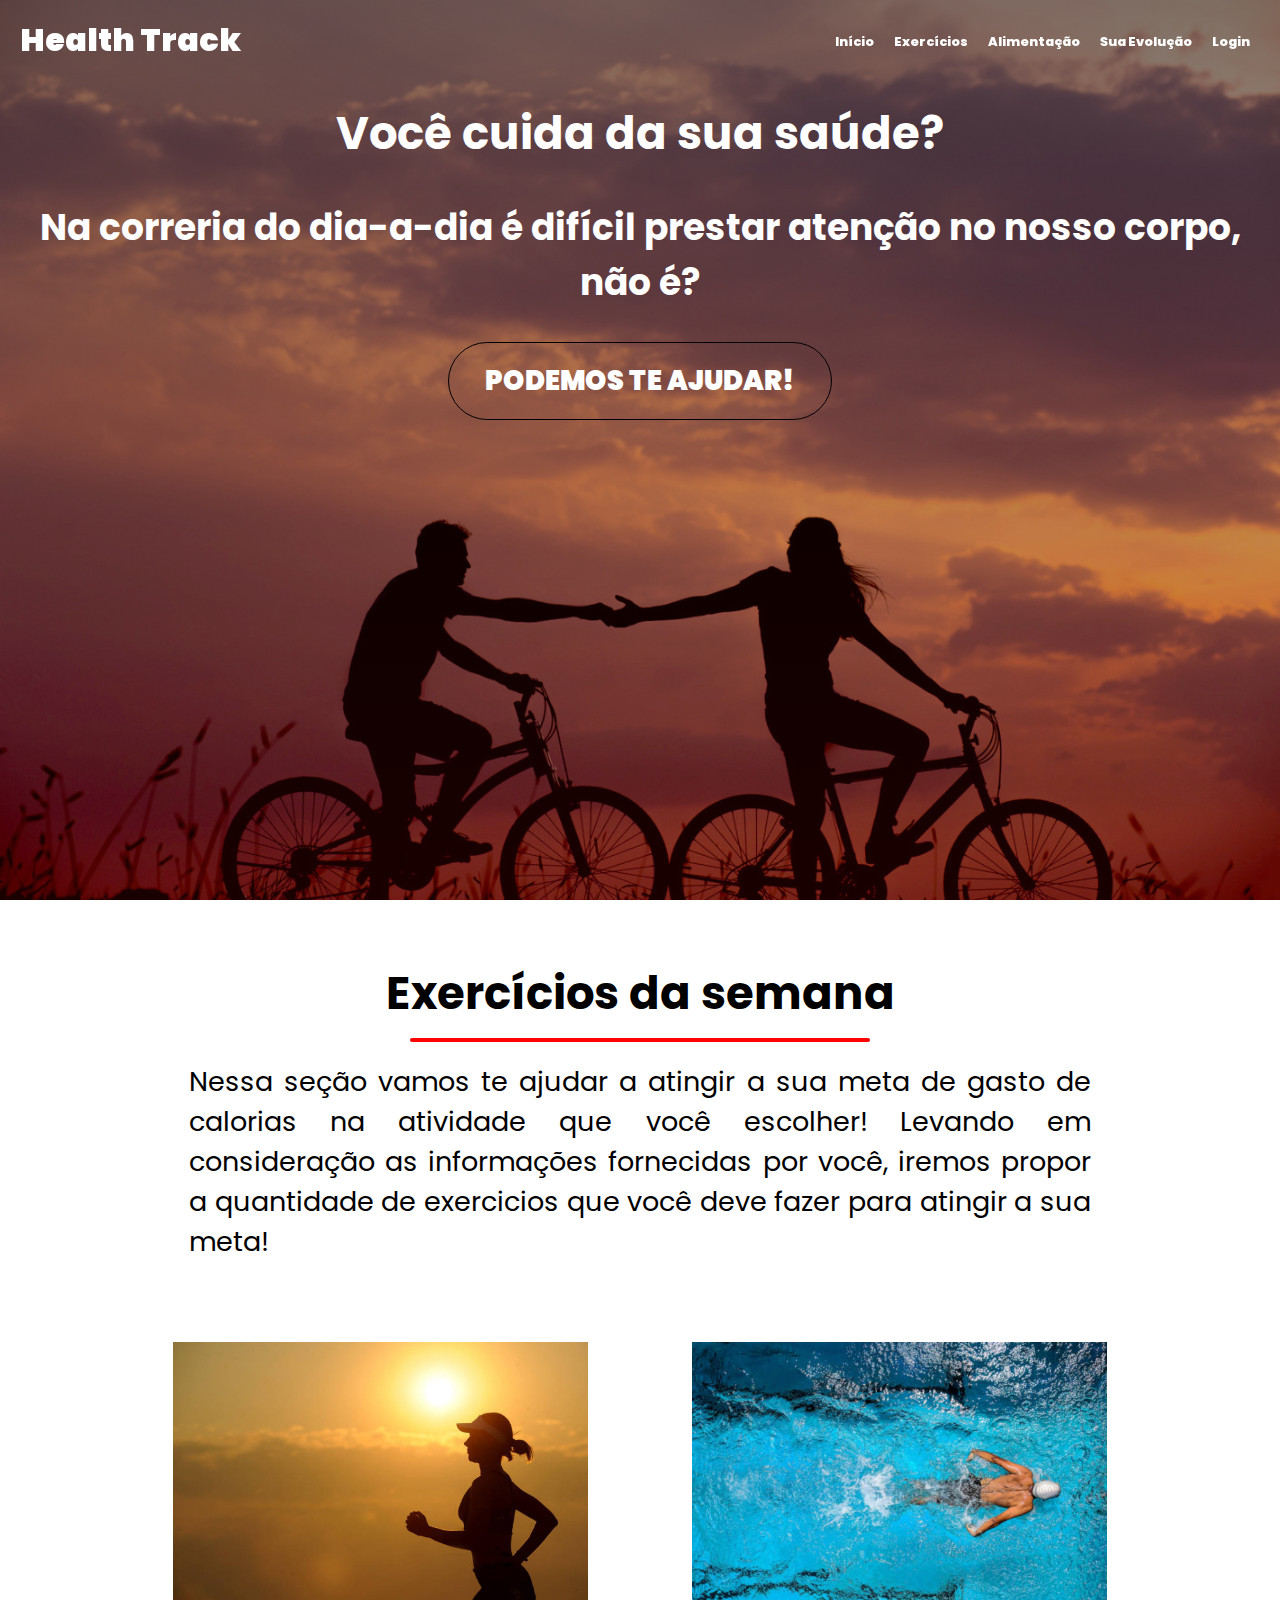
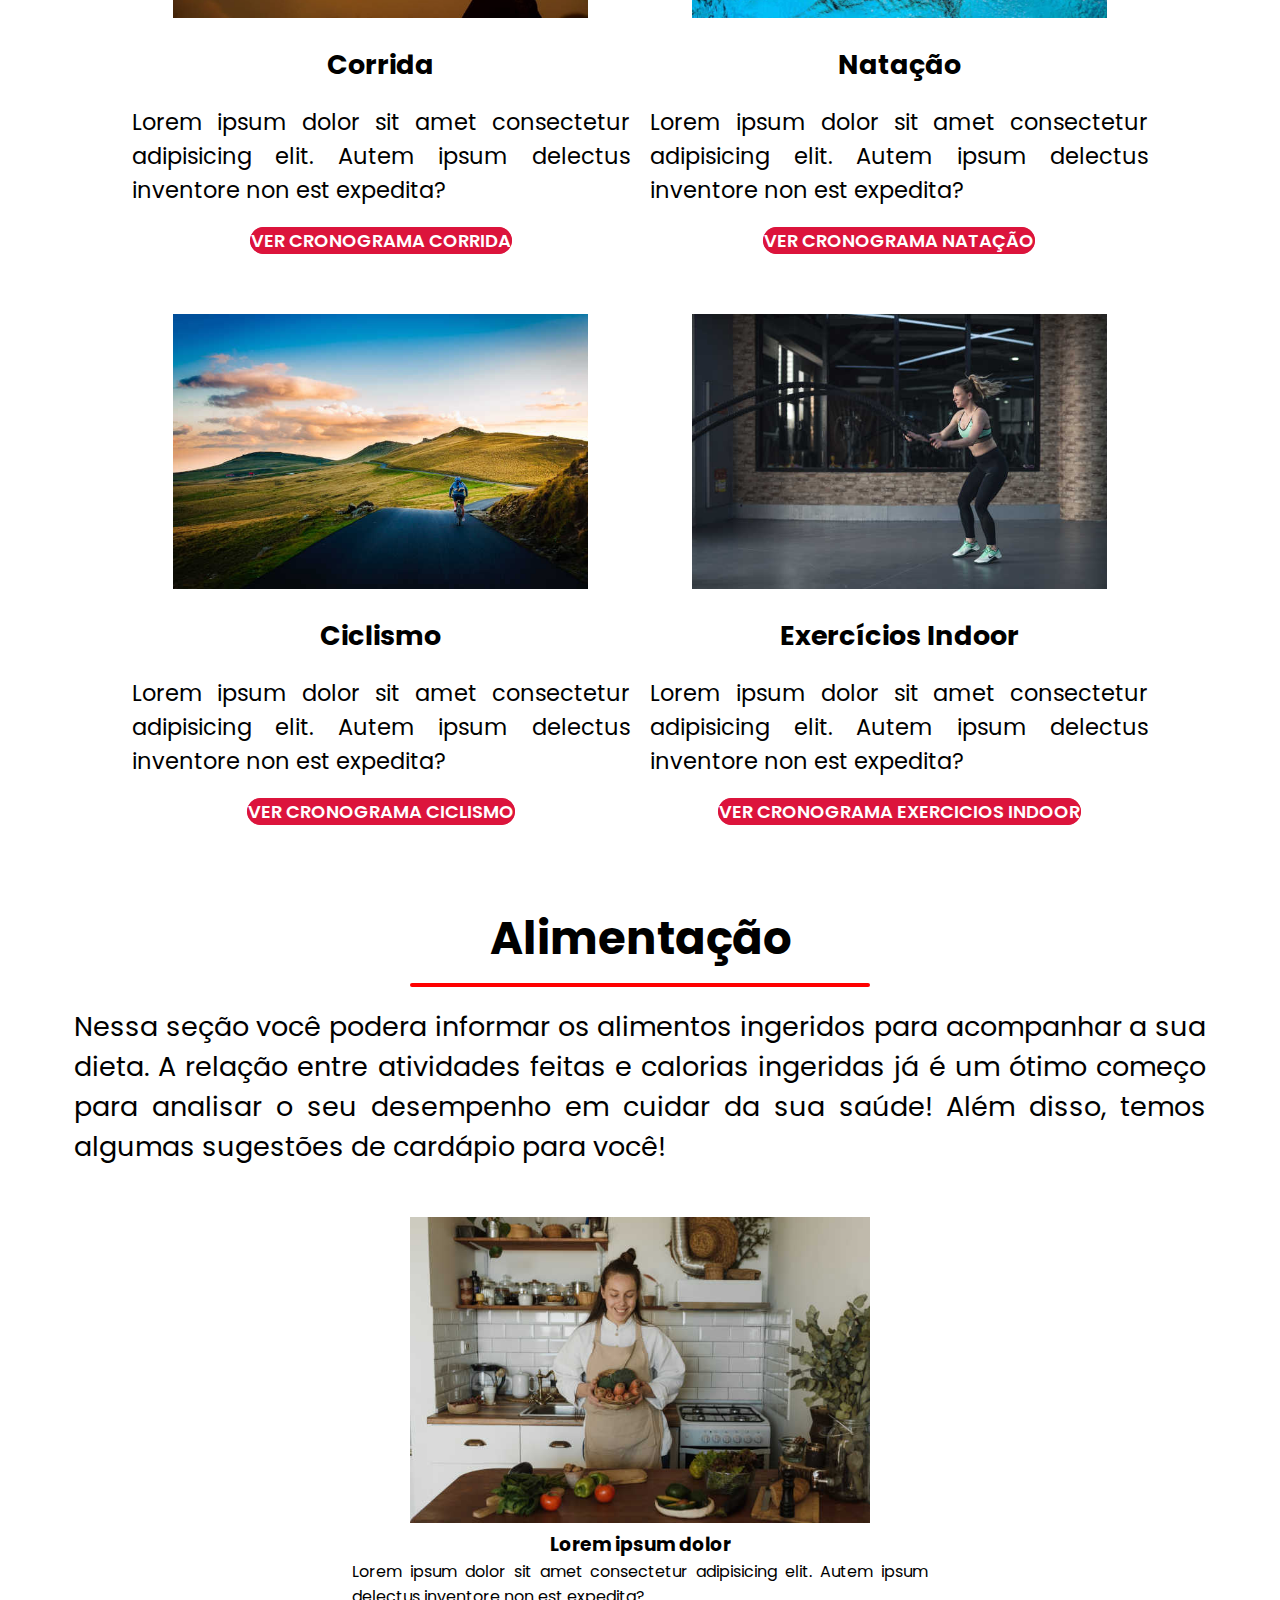
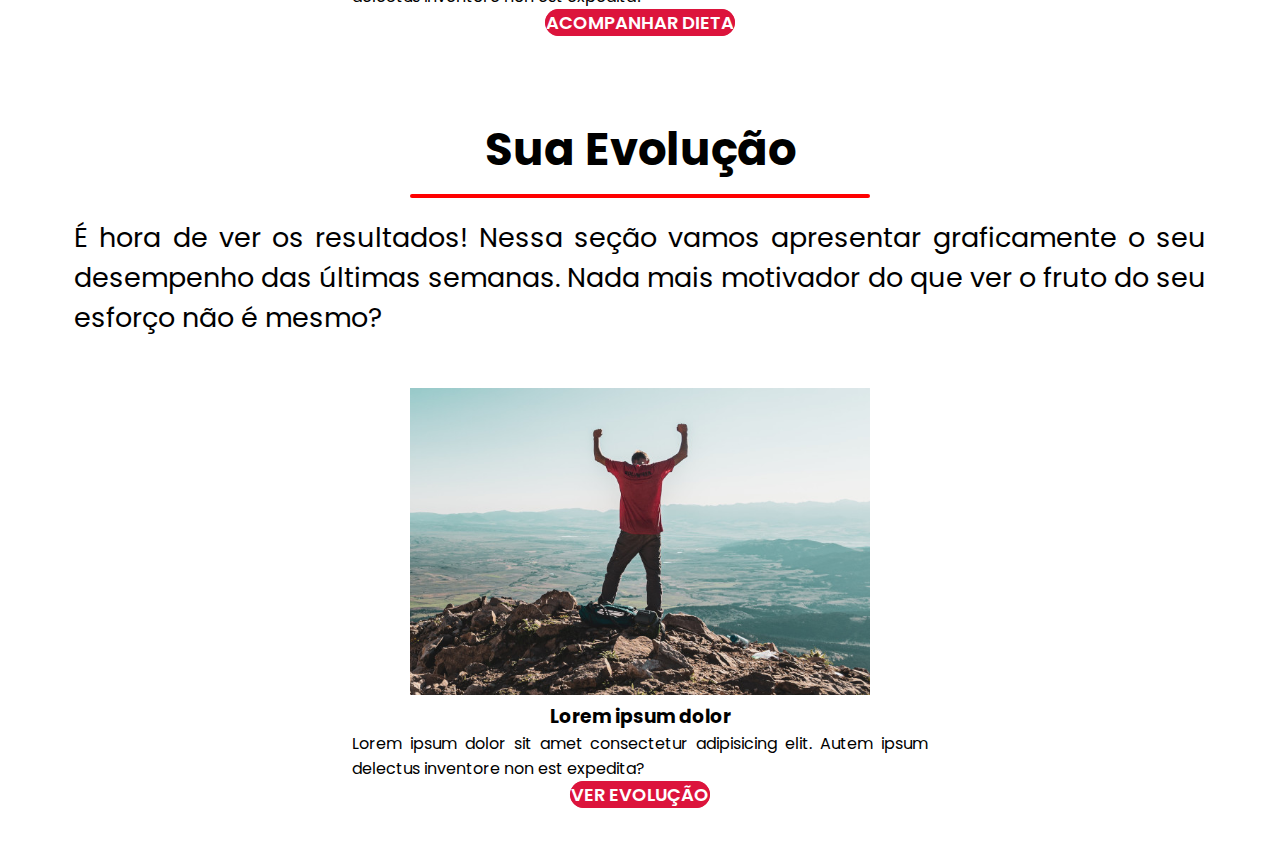
==== Health Track/index.html @ 9cfe3bf8 "Add files via upload" ====
<!doctype html>
<html lang="pt-BR">

<head>
    <!-- Required meta tags -->
    <meta charset="utf-8">
    <meta name="viewport" content="width=device-width, initial-scale=1">

    <!-- Bootstrap CSS -->
    <link href="https://cdn.jsdelivr.net/npm/bootstrap@5.1.3/dist/css/bootstrap.min.css" rel="stylesheet"
        integrity="sha384-1BmE4kWBq78iYhFldvKuhfTAU6auU8tT94WrHftjDbrCEXSU1oBoqyl2QvZ6jIW3" crossorigin="anonymous">

    <!-- link do meu CSS -->
    <link rel="stylesheet" href="./assets/CSS/style.css">

    <title>Health Track</title>

</head>

<body>

    <!-- header da página -->
    <header class="header-top">
        <h1 class="header-top-title">Health Track</h1>
        <nav class="header-nav">
            <ul>
                <li><a class="header-link" href="#top">Início</a></li>
                <li><a class="header-link" href="#exercicios">Exercícios</a></li>
                <li><a class="header-link" href="#alimentacao">Alimentação</a></li>
                <li><a class="header-link" href="#evolucao">Sua Evolução</a></li>
                <li><a class="header-link" href="login.html">Login</a></li>
            </ul>
        </nav>
    </header><a name="top"></a>
    <!-- fim do header da página -->

    <!-- hero -->
    <section class="hero">
        <h2 class="hero-title">Você cuida da sua saúde?</h2>
        <h3 class="hero-text">Na correria do dia-a-dia é difícil prestar atenção no nosso corpo, não é?</h3>
        <a href="login.html" class="hero-link">Podemos te ajudar!</a>
    </section>
    <!-- fim hero -->

    <!--exercícios-->
    <section class="exercicios"><a name="exercicios"></a>
        <h2 class="exercicios-title">Exercícios da semana</h2>
        <div class="line"></div>
        <p class="exercicios-text"> Nessa seção vamos te ajudar a atingir a sua meta de gasto de calorias na atividade
            que você escolher! Levando em consideração as informações fornecidas por você, iremos propor a quantidade de
            exercicios que você deve fazer para atingir a sua meta!</p>

        <div class="exercicios-list">

            <!-- 1a imagem -->
            <div class="exercicios-list-item">
                <img src="./assets/Images/corrida por do sol-reduzida.jpg" alt="Corrida_por_do_sol" class="img-fluid">
                <h3>Corrida</h3>
                <p>Lorem ipsum dolor sit amet consectetur adipisicing elit. Autem ipsum delectus inventore non est
                    expedita?
                </p>
                <a href="login.html" class="btn">Ver cronograma corrida</a>
            </div>
            <!-- fim 1a imagem -->

            <!-- 2a imagem -->
            <div class="exercicios-list-item">
                <img src="./assets/Images/natacao-reduzida.jpg" alt="natação" class="img-fluid">
                <h3>Natação</h3>
                <p>Lorem ipsum dolor sit amet consectetur adipisicing elit. Autem ipsum delectus inventore non est
                    expedita?
                </p>
                <a href="login.html" class="btn">Ver cronograma natação</a>
            </div>
            <!-- fim 2a imagem -->
        </div>
        <div class="exercicios-list">

            <!-- 3a imagem -->
            <div class="exercicios-list-item">
                <img src="./assets/Images/ciclismo-reduzida.jpg" alt="ciclismo" class="img-fluid">
                <h3>Ciclismo</h3>
                <p>Lorem ipsum dolor sit amet consectetur adipisicing elit. Autem ipsum delectus inventore non est
                    expedita?
                </p>
                <a href="login.html" class="btn">Ver cronograma ciclismo</a>
            </div>
            <!-- fim 3a imagem -->

            <!-- 4a imagem -->
            <div class="exercicios-list-item">
                <img src="./assets/Images/exercicio corda-reduzido.jpg" alt="exercicios indoor" class="img-fluid">
                <h3>Exercícios Indoor</h3>
                <p>Lorem ipsum dolor sit amet consectetur adipisicing elit. Autem ipsum delectus inventore non est
                    expedita?
                </p>
                <a href="login.html" class="btn">Ver cronograma exercicios indoor</a>
            </div>
            <!-- fim 4a imagem -->
        </div>
    </section>
    <!-- fim exercícios -->

    <!--alimentação-->
    <section class="alimentacao"><a name="alimentacao"></a>
        <h2 class="alimentacao-title">Alimentação</h2>
        <div class="line"></div>
        <p class="alimentacao-text"> Nessa seção você podera informar os alimentos ingeridos para acompanhar a sua
            dieta.
            A relação entre atividades feitas e calorias ingeridas já é um ótimo começo para analisar o seu desempenho
            em cuidar da sua saúde!
            Além disso, temos algumas sugestões de cardápio para você!
        </p>

        <div class="alimentacao-item">
            <div class="alimentacao-img">
                <img src="./assets/Images/dieta saudavel-reduzida.jpg" alt="dieta_saudavel" class="img-fluid">
                <h3>Lorem ipsum dolor</h3>
                <p>Lorem ipsum dolor sit amet consectetur adipisicing elit. Autem ipsum delectus inventore non est
                    expedita?
                </p>
                <a href="login.html" class="btn">Acompanhar dieta</a>
            </div>
        </div>
    </section>
    <!-- fim alimentação -->

    <!--sua evolução-->
    <section class="evolucao"><a name="evolucao"></a>
        <h2 class="evolucao-title">Sua Evolução</h2>
        <div class="line"></div>
        <p class="evolucao-text"> É hora de ver os resultados! Nessa seção vamos apresentar graficamente o seu
            desempenho das últimas semanas. Nada mais motivador do que ver o fruto do seu esforço não é mesmo?</p>
        <div class="evolucao-item">
            <div class="evolucao-img">
                <img src="./assets/Images/conquista-reduzida.jpg" alt="dieta_saudavel" class="img-fluid">
                <h3>Lorem ipsum dolor</h3>
                <p>Lorem ipsum dolor sit amet consectetur adipisicing elit. Autem ipsum delectus inventore non est
                    expedita?
                </p>
                <a href="login.html" class="btn">Ver evolução</a>
            </div>
        </div>
    </section>
    <!-- fim sua evolução -->

    <script src="./assets/js/scroll.js"></script>

</body>

</html>
---- Health Track/assets/CSS/style.css ----
/* Chamada do Google Fonts */
@import url('https://fonts.googleapis.com/css2?family=Poppins:ital,wght@1,300&display=swap');

/* reset CSS mini */
*{
    margin: 0;
    padding: 0;
    box-sizing: border-box;
}

html{
    font-size: 16px;
}

body{
    font-family: 'Poppins', sans-serif;
}

a{
    text-decoration: none;
}

p{
    text-align: justify;
}

/************* header link ***************/
.header-link{
    color: #fff;
}
/************* fim header link ***************/

ul,ol{
    list-style: none;
}

/************* header ***************/

.header-top{
    width: 100%;
    height: 80px;
    padding: 5px 20px;
    color: #fff;
    display: flex;
    justify-content: space-between;
    align-items: center;
    position: fixed;
    top: 0;
    left: 0;
}

.header-top-title{
    font-size: 2.0rem;
    font-weight: 900;
}

.header-nav ul{
    display: flex;
}

.header-nav li{
    margin: 0 10px;
}

.header-nav a{
    font-size: 0.8rem;
    font-weight: 800;
    transition: 0.5s;
}

.header-nav a:hover{
    font-size: 1.2rem;
    color:azure;
}

.active-scroll{
    background-color: rgba(92, 1, 1, 0.911);
}

.active-scroll-b{
    background-color: rgba(39, 143, 204, 0.911);;
}

/************* fim header ***************/

/************* hero ***************/
.hero{
    width: 100%;
    height: 100vh;
    padding: 100px 10px;
    background-image: linear-gradient(rgba(0,0,0,0.5),rgba(168, 0, 0, 0.15)),
    url(../Images/capa2-reduzido.jpg);
    background-repeat: no-repeat;
    background-size: cover;
    background-position: 50%;
    display: flex;
    flex-direction: column;
    align-items: center;
    justify-content: top;
    color: #fff;
    text-align: center;
    margin-bottom: 1rem;
}

.hero-title{
    margin-bottom: 2rem;
    font-size: 5vmin;
    font-weight: 700; 
}

.hero-text{
    margin-bottom: 2rem;
    font-size: 4vmin;
    font-weight: 700;
    
}

.hero-link{
    border: 1px solid #000;
    padding: 2vmin 4vmin;
    background-color: transparent;
    border-radius: 70px;
    font-size: 3vmin;
    font-weight: 900;
    text-transform: uppercase;
    transition: .7s;
    color: #fff;
}
.hero-link:hover {
    background-color: rgb(165, 165, 165);
    color: navy;
}
/************* fim hero ***************/

.btn{
    border: 1px solid #dc143c;
    margin-bottom: 0.5rem;
    padding: 1.5rem, 5rem;
    background-color: #dc143c;
    border-radius: 70px;
    font-size: 2.0vmin;
    font-weight: 600;
    text-transform: uppercase;
    transition: .5s;
    color: #fff;
}

.line{
    width: 40%;
    height: 4px;
    background-color: red;
    border-radius: 10px;
    margin-bottom: 10px;    
}

/************* exercicios ***************/
/* Center align the text within the three columns below the carousel */
.marketing .col-lg-4 {
  margin-bottom: 1.5rem;
  text-align: center;
}
.marketing h2 {
  font-weight: 400;
}
/* rtl:begin:ignore */
.marketing .col-lg-4 p {
  margin-right: .75rem;
  margin-left: .75rem;
}

.exercicios{
    width: 90%;
    min-height: 100vh;
    margin: 20px auto;
    background-color: #fff;
    padding: 40px 0 20px;
    display: flex;
    flex-direction: column;
    align-items: center;
    justify-content: space-between;
    text-align: center;
}

.exercicios-title{
    width: 80%;    
    margin-bottom: 10px;
    font-size: 5vmin;
    text-align: center;
}

.exercicios-text{
    width: 80%;
    margin-bottom: 10px;
    padding: 10px;
    font-size: 3vmin;
    text-align: justify;
    justify-content: space-between;
}
.exercicios-list{
    width: 90%;
    display: flex;
    align-items: center;
    justify-content: center;
    align-content: center;
}

.exercicios-list-item{
    margin-top: 30px;
    width: 50%;
}

.exercicios-list-item h3{
    font-size: 3vmin;
    margin: 20px 0;
}

.exercicios-list-item p{
    font-size: 2.5vmin;
    margin: 20px 10px;
}

.exercicios-list img{
    width: 80%;
    margin-top: 30px;
}

/************* fim exercicios ***************/

/************* alimentação ***************/
.alimentacao{
    width: 90%;
    min-height: 80vh;
    margin: 20px auto;
    background-color: #fff;
    padding: 40px 0 20px;
    display: flex;
    flex-direction: column;
    align-items: center;
    justify-content: space-between;
    text-align: center;
        
}

.alimentacao-title{
    margin-bottom: 10px;
    font-size: 5vmin;
    text-align: center;
}

.alimentacao-text{
    margin-bottom: 10px;
    padding: 10px;
    font-size: 3vmin;
    text-align: justify;
    justify-content: space-between;
}

.alimentacao-item{
    width: 50%;
    display: flex;
    align-items: center;
    justify-content: center;
}

.alimentacao-img img{
    width: 80%;
    margin-top: 30px;
}

/************* fim alimentação ***************/

/************* sua evolução ***************/
.evolucao{
    width: 90%;
    min-height: 80vh;
    margin: 20px auto;
    background-color: #fff;
    padding: 40px 0 20px;
    display: flex;
    flex-direction: column;
    align-items: center;
    justify-content: space-between;
    text-align: center;
        
}

.evolucao-title{
    margin-bottom: 10px;
    font-size: 5vmin;
    text-align: center;
}

.evolucao-text{
    margin-bottom: 10px;
    padding: 10px;
    font-size: 3vmin;
    text-align: justify;
    justify-content: space-between;
}

.evolucao-item{
    width: 50%;
    display: flex;
    align-items: center;
    justify-content: center;
}

.evolucao-img img{
    width: 80%;
    margin-top: 30px;
}

/************* fim sua evolução ***************/
/************* fim da página inicial ***************/

/************************************** outras paginas **************************************/
.header-top-b{
    width: 100%;
    height: 80px;
    padding: 5px 20px;
    color: #fff;
    font-weight: 900;
    display: flex;
    justify-content: space-between;
    align-items: center;
    position: fixed;
    top: 0;
    left: 0;
}

.header-title-b{
    color:#000;
    font-size: 2.0rem;
    font-weight: 900;
}

.login-bg{
    padding: 0;
    margin: 0;
    height: 100vh;
    width: 100%;
    position: relative;
    background-image: url(../Images/capa-reduzida.jpg);
    background-image: cover;
    background-position: 50%;
    background-repeat: no-repeat;
}

.login-bg body::before{
    content:'';
    background-color: rgb(0,0,0,.5);
    width: 100%;
    height: 100%;
    position: absolute;
    top: 0;
    bottom: 0;
    left: 0;
    right: 0;
}

.header-login{
    padding: 20px 50px;
    position: relative;
    z-index: 10;
}

.login-body {
    padding: 40px;
    z-index: 90;
    position: relative;
    max-width: 450px;
    height: 475px;
    margin-left: 50%;
    background-color: rgb(0,0,0,.75);
    border-radius: 10px;
    box-sizing: border-box;
    transform: translateX(-50%)
}

.login-body h2{
    font-size: 2.5rem;
    color: #fff;
    font-weight: 700;
    margin-top: 0;
}

.login-body input{
    height: 50px;
    width: 100%;
    color:#fff;
    background-color: rgb(90, 90, 90);
    border: none;
    border-radius: 5px;
    padding-left: 15px;
    box-sizing: border-box;
    outline: none;
}

.login-body input:hover{
    background-color: rgb(194, 194, 194);
}

.input-box{
    margin-bottom: 25px;
}

.input-box label{
    color:#fff;
    font-size: 1.25rem;
}

.login-body button{
    height: 50px;
    width: 100%;
    color: #fff;
    background-color: #950202;
    border-radius: 3px;
    font-weight: 700;
    font-size: 1.5rem;
    border: none;
    margin-bottom: 10px;
}

.cadastro-link{
    margin-top: 20px;
    border: none;
    width: 100%;
    padding: 1vmin 2vmin;
    background-color: #950202;
    border-radius: 20px;
    transition: .5s;
    font-size: 1.5;
}

/************* Inicio Cadastro *************/
.cad-hero{
    width: 100%;
    height: 100%;
    padding: 100px 10px;
    color: #000;
    text-align: start;
}

.cad-bg{
    background-color: #22D3EE;    
}

input, button{
    border-radius: 10px;
}

.campo{
    margin-bottom: 1rem;
    color:#353535c4;
    display: block;
}

fieldset.grupo .campo{
    float: left;
    margin-right: 10px;
}

.campo input[type="text"], .campo input[type="email"], .campo input[type="password"], .campo input[type="number"], .campo input[type="date"]{
    padding: 0.2rem;
    border: 1px solid #000;
    box-shadow: 2px 2px 2px rgb(165, 165, 165, rgba(0, 0, 0, 0.2));
    display: block;
    margin-bottom: 1rem;
}

.campo input:focus{
    background-color: #e4f8acf3;
}


.grupo:before, .grupo:after {
    display: table;
}

.grupo:after{
    clear:both;
}

/************************************** paginas pós login **************************************/
/*aar = area de acesso restrito*/

/************************* evolucao *************************/

.evo-bg{
    padding: 0px;
    margin: 0;
    height: 100vh;
    width: 100%;
    position: relative;
    background-color: #22D3EE;

}
.space{
    height: 80px;
    top: 0;
    left: 0;
}

.header-aar{
    width: 100%;
    height: 80px;
    padding: 5px 20px;
    color: #000;
    display: flex;
    justify-content: space-between;
    align-items: center;
    position: fixed;
    top: 0;
    left: 0;
}

.header-title-aar{
    font-size: 2.0rem;
    font-weight: 900;
}

.header-nav-aar ul{
    display: flex;
}

.header-nav-aar li{
    margin: 0 10px;
}

.header-nav-aar a{
    font-size: 0.8rem;
    font-weight: 800;
    transition: 0.5s;
}

.header-nav-aar a:hover{
    font-size: 1.2rem;
    color: #000;
}

.header-link-aar{
    color: #000;
}

.section-aar{
    width: 70%;
    margin: 20px;
    padding: 40px 0 20px;
    display: flex;
    flex-direction: column;
    align-items: center;
    justify-content: center;
    text-align: center;
        
}

.title-aar{
    margin-bottom: 10px;
    font-size: 1.5rem;
    font-weight: 700;
    text-align: center;
}

.table-evo{
    background-color: rgb(168, 168, 168);
    align-items: center;
    justify-content: center;
}

.table-celula{
    padding: 5px;
    border: 1px solid #000;
    border-collapse: collapse;
    text-align: center;
}

.btn-excluir{
    background-color: #b30000a2;
    font-weight: 900;
    color:#000000;
}

.form-signin {
  width: 100%;
  max-width: 330px;
  padding: 15px;
  margin: auto;
}

.form-signin .checkbox {
  font-weight: 400;
}

.form-signin .form-floating:focus-within {
  z-index: 2;
}

.form-signin input[type="email"] {
  margin-bottom: -1px;
  border-bottom-right-radius: 0;
  border-bottom-left-radius: 0;
}

.form-signin input[type="password"] {
  margin-bottom: 10px;
  border-top-left-radius: 0;
  border-top-right-radius: 0;
}
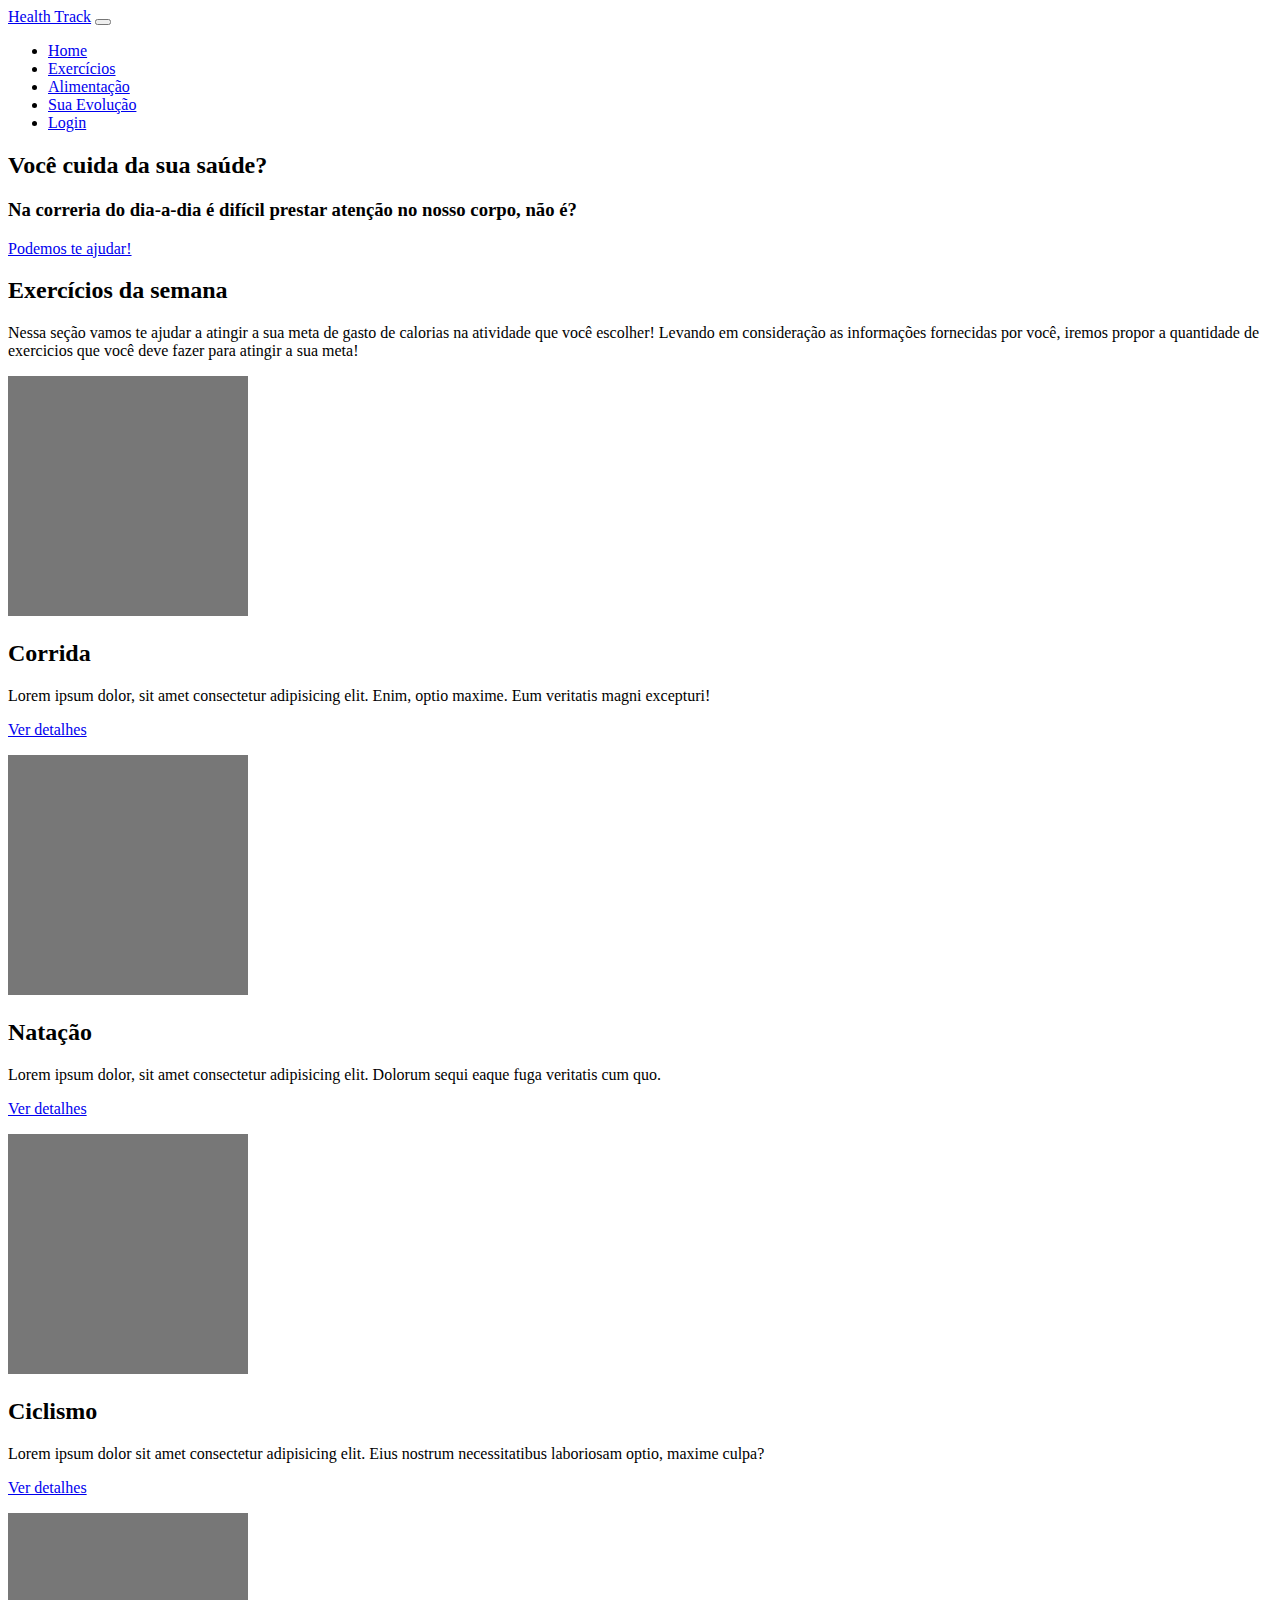
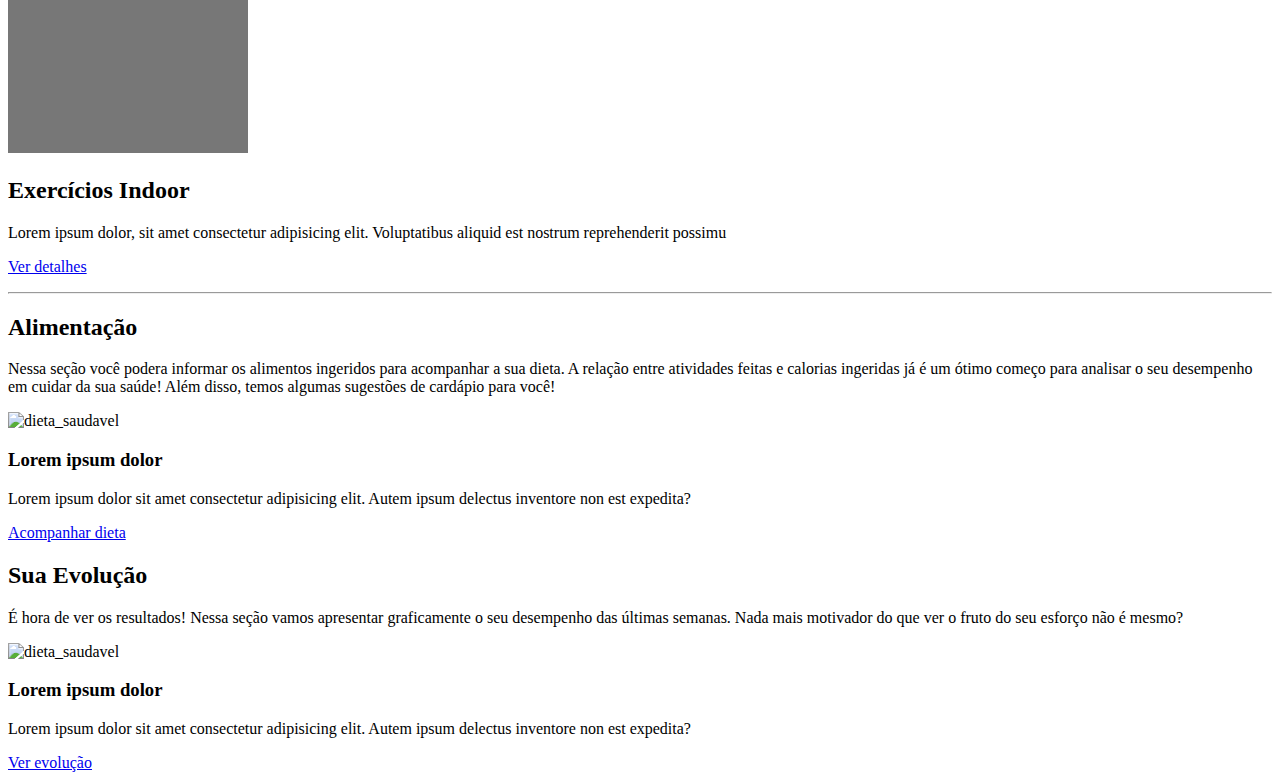
==== commit fffefaaa: "Add files via upload" ====
--- a/Health Track/index.html
+++ b/Health Track/index.html
@@ -10,35 +10,58 @@
     <link href="https://cdn.jsdelivr.net/npm/bootstrap@5.1.3/dist/css/bootstrap.min.css" rel="stylesheet"
         integrity="sha384-1BmE4kWBq78iYhFldvKuhfTAU6auU8tT94WrHftjDbrCEXSU1oBoqyl2QvZ6jIW3" crossorigin="anonymous">
 
+    <script src="https://cdn.jsdelivr.net/npm/@popperjs/core@2.10.2/dist/umd/popper.min.js"
+        integrity="sha384-7+zCNj/IqJ95wo16oMtfsKbZ9ccEh31eOz1HGyDuCQ6wgnyJNSYdrPa03rtR1zdB"
+        crossorigin="anonymous"></script>
+    <script src="https://cdn.jsdelivr.net/npm/bootstrap@5.1.3/dist/js/bootstrap.min.js"
+        integrity="sha384-QJHtvGhmr9XOIpI6YVutG+2QOK9T+ZnN4kzFN1RtK3zEFEIsxhlmWl5/YESvpZ13"
+        crossorigin="anonymous"></script>
+
     <!-- link do meu CSS -->
-    <link rel="stylesheet" href="./assets/CSS/style.css">
+    <link rel="stylesheet" href="../assets/CSS/style.css">
 
     <title>Health Track</title>
 
 </head>
 
-<body>
+<body><a name="top"></a>
 
     <!-- header da página -->
-    <header class="header-top">
-        <h1 class="header-top-title">Health Track</h1>
-        <nav class="header-nav">
-            <ul>
-                <li><a class="header-link" href="#top">Início</a></li>
-                <li><a class="header-link" href="#exercicios">Exercícios</a></li>
-                <li><a class="header-link" href="#alimentacao">Alimentação</a></li>
-                <li><a class="header-link" href="#evolucao">Sua Evolução</a></li>
-                <li><a class="header-link" href="login.html">Login</a></li>
-            </ul>
-        </nav>
-    </header><a name="top"></a>
+    <nav class="navbar navbar-expand-md navbar-dark bg-dark">
+        <div class="container-fluid">
+            <a class="navbar-brand" href="#top">Health Track</a>
+            <button class="navbar-toggler" type="button" data-bs-toggle="collapse" data-bs-target="#navbarCollapse"
+                aria-controls="navbarCollapse" aria-expanded="true" aria-label="Toggle navigation">
+                <span class="navbar-toggler-icon"></span>
+            </button>
+            <div class="navbar-collapse collapse show" id="navbarCollapse">
+                <ul class="navbar-nav me-auto mb-2 mb-md-0">
+                    <li class="nav-item">
+                        <a class="nav-link active" aria-current="page" href="#">Home</a>
+                    </li>
+                    <li class="nav-item">
+                        <a class="nav-link" href="#exercicios">Exercícios</a>
+                    </li>
+                    <li class="nav-item">
+                        <a class="nav-link" href="#alimentacao">Alimentação</a>
+                    </li>
+                    <li class="nav-item">
+                        <a class="nav-link" href="#evolucao">Sua Evolução</a>
+                    </li>
+                    <li class="nav-item">
+                        <a class="nav-link" href="login2.html">Login</a>
+                    </li>
+                </ul>
+            </div>
+        </div>
+    </nav>
     <!-- fim do header da página -->
 
     <!-- hero -->
     <section class="hero">
         <h2 class="hero-title">Você cuida da sua saúde?</h2>
         <h3 class="hero-text">Na correria do dia-a-dia é difícil prestar atenção no nosso corpo, não é?</h3>
-        <a href="login.html" class="hero-link">Podemos te ajudar!</a>
+        <a href="login2.html" class="hero-link">Podemos te ajudar!</a>
     </section>
     <!-- fim hero -->
 
@@ -50,53 +73,72 @@
             que você escolher! Levando em consideração as informações fornecidas por você, iremos propor a quantidade de
             exercicios que você deve fazer para atingir a sua meta!</p>
 
-        <div class="exercicios-list">
+        <div class="container marketing">
 
-            <!-- 1a imagem -->
-            <div class="exercicios-list-item">
-                <img src="./assets/Images/corrida por do sol-reduzida.jpg" alt="Corrida_por_do_sol" class="img-fluid">
-                <h3>Corrida</h3>
-                <p>Lorem ipsum dolor sit amet consectetur adipisicing elit. Autem ipsum delectus inventore non est
-                    expedita?
-                </p>
-                <a href="login.html" class="btn">Ver cronograma corrida</a>
-            </div>
-            <!-- fim 1a imagem -->
+            <!-- Three columns of text below the carousel -->
+            <div class="row">
+                <div class="col-lg-3">
+                    <svg class="bd-placeholder-img rounded-circle" width="240" height="240" role="img"
+                        xmlns="http://www.w3.org/2000/svg" aria-label="Placeholder: 140x140"
+                        preserveAspectRatio="xMidYMid slice" focusable="false">
+                        <title>Corrida</title>
+                        <rect width="100%" height="100%" fill="#777"></rect><text x="50%" y="50%" fill="#777"
+                            dy=".3em">140x140</text>
+                    </svg>
 
-            <!-- 2a imagem -->
-            <div class="exercicios-list-item">
-                <img src="./assets/Images/natacao-reduzida.jpg" alt="natação" class="img-fluid">
-                <h3>Natação</h3>
-                <p>Lorem ipsum dolor sit amet consectetur adipisicing elit. Autem ipsum delectus inventore non est
-                    expedita?
-                </p>
-                <a href="login.html" class="btn">Ver cronograma natação</a>
-            </div>
-            <!-- fim 2a imagem -->
-        </div>
-        <div class="exercicios-list">
+                    <h2>Corrida</h2>
+                    <p>Lorem ipsum dolor, sit amet consectetur adipisicing elit. Enim, optio maxime. Eum veritatis magni
+                        excepturi!</p>
+                    <p><a class="btn btn-secondary" href="login2.html">Ver detalhes</a></p>
+                </div><!-- /.col-lg-3 -->
+                <div class="col-lg-3">
+                    <svg class="bd-placeholder-img imagem1 rounded-circle" width="240" height="240"
+                        xmlns="http://www.w3.org/2000/svg" role="img" aria-label="Placeholder: 240x240"
+                        preserveAspectRatio="xMidYMid slice" focusable="false">
+                        <title>Placeholder</title>
+                        <rect width="100%" height="100%" fill="#777"></rect><text x="50%" y="50%" fill="#777"
+                            dy=".3em">240x240</text>
+                    </svg>
 
-            <!-- 3a imagem -->
-            <div class="exercicios-list-item">
-                <img src="./assets/Images/ciclismo-reduzida.jpg" alt="ciclismo" class="img-fluid">
-                <h3>Ciclismo</h3>
-                <p>Lorem ipsum dolor sit amet consectetur adipisicing elit. Autem ipsum delectus inventore non est
-                    expedita?
-                </p>
-                <a href="login.html" class="btn">Ver cronograma ciclismo</a>
-            </div>
-            <!-- fim 3a imagem -->
+                    <h2>Natação</h2>
+                    <p>Lorem ipsum dolor, sit amet consectetur adipisicing elit. Dolorum sequi eaque fuga veritatis cum
+                        quo.</p>
+                    <p><a class="btn btn-secondary" href="login2.html">Ver detalhes</a></p>
+                </div><!-- /.col-lg-4 -->
+                <div class="col-lg-3">
+                    <svg class="bd-placeholder-img rounded-circle" width="240" height="240"
+                        xmlns="http://www.w3.org/2000/svg" role="img" aria-label="Placeholder: 240x240"
+                        preserveAspectRatio="xMidYMid slice" focusable="false">
+                        <title>corrida por do sol-reduzida</title>
+                        <rect width="100%" height="100%" fill="#777"></rect><text x="50%" y="50%" fill="#777"
+                            dy=".3em">240x240</text>
+                    </svg>
 
-            <!-- 4a imagem -->
-            <div class="exercicios-list-item">
-                <img src="./assets/Images/exercicio corda-reduzido.jpg" alt="exercicios indoor" class="img-fluid">
-                <h3>Exercícios Indoor</h3>
-                <p>Lorem ipsum dolor sit amet consectetur adipisicing elit. Autem ipsum delectus inventore non est
-                    expedita?
-                </p>
-                <a href="login.html" class="btn">Ver cronograma exercicios indoor</a>
-            </div>
-            <!-- fim 4a imagem -->
+                    <h2>Ciclismo</h2>
+                    <p>Lorem ipsum dolor sit amet consectetur adipisicing elit. Eius nostrum necessitatibus laboriosam
+                        optio, maxime culpa?</p>
+                    <p><a class="btn btn-secondary" href="login2.html">Ver detalhes</a></p>
+                </div><!-- /.col-lg-4 -->
+                <div class="col-lg-3">
+                    <svg class="bd-placeholder-img rounded-circle" width="240" height="240"
+                        xmlns="http://www.w3.org/2000/svg" role="img" aria-label="Placeholder: 240x240"
+                        preserveAspectRatio="xMidYMid slice" focusable="false">
+                        <title>Placeholder</title>
+                        <rect width="100%" height="100%" fill="#777"></rect><text x="50%" y="50%" fill="#777"
+                            dy=".3em">240x240</text>
+                    </svg>
+
+                    <h2>Exercícios Indoor</h2>
+                    <p>Lorem ipsum dolor, sit amet consectetur adipisicing elit. Voluptatibus aliquid est nostrum
+                        reprehenderit possimu</p>
+                    <p><a class="btn btn-secondary" href="#">Ver detalhes</a></p>
+                </div><!-- /.col-lg-3 -->
+            </div><!-- /.row -->
+
+
+            <!-- START THE FEATURETTES -->
+
+            <hr class="featurette-divider">
         </div>
     </section>
     <!-- fim exercícios -->
@@ -114,12 +156,12 @@
 
         <div class="alimentacao-item">
             <div class="alimentacao-img">
-                <img src="./assets/Images/dieta saudavel-reduzida.jpg" alt="dieta_saudavel" class="img-fluid">
+                <img src="../assets/Images/dieta saudavel-reduzida.jpg" alt="dieta_saudavel" class="img-fluid">
                 <h3>Lorem ipsum dolor</h3>
                 <p>Lorem ipsum dolor sit amet consectetur adipisicing elit. Autem ipsum delectus inventore non est
                     expedita?
                 </p>
-                <a href="login.html" class="btn">Acompanhar dieta</a>
+                <a href="login2.html" class="btn">Acompanhar dieta</a>
             </div>
         </div>
     </section>
@@ -133,12 +175,12 @@
             desempenho das últimas semanas. Nada mais motivador do que ver o fruto do seu esforço não é mesmo?</p>
         <div class="evolucao-item">
             <div class="evolucao-img">
-                <img src="./assets/Images/conquista-reduzida.jpg" alt="dieta_saudavel" class="img-fluid">
+                <img src="../assets/Images/conquista-reduzida.jpg" alt="dieta_saudavel" class="img-fluid">
                 <h3>Lorem ipsum dolor</h3>
                 <p>Lorem ipsum dolor sit amet consectetur adipisicing elit. Autem ipsum delectus inventore non est
                     expedita?
                 </p>
-                <a href="login.html" class="btn">Ver evolução</a>
+                <a href="login2.html" class="btn">Ver evolução</a>
             </div>
         </div>
     </section>
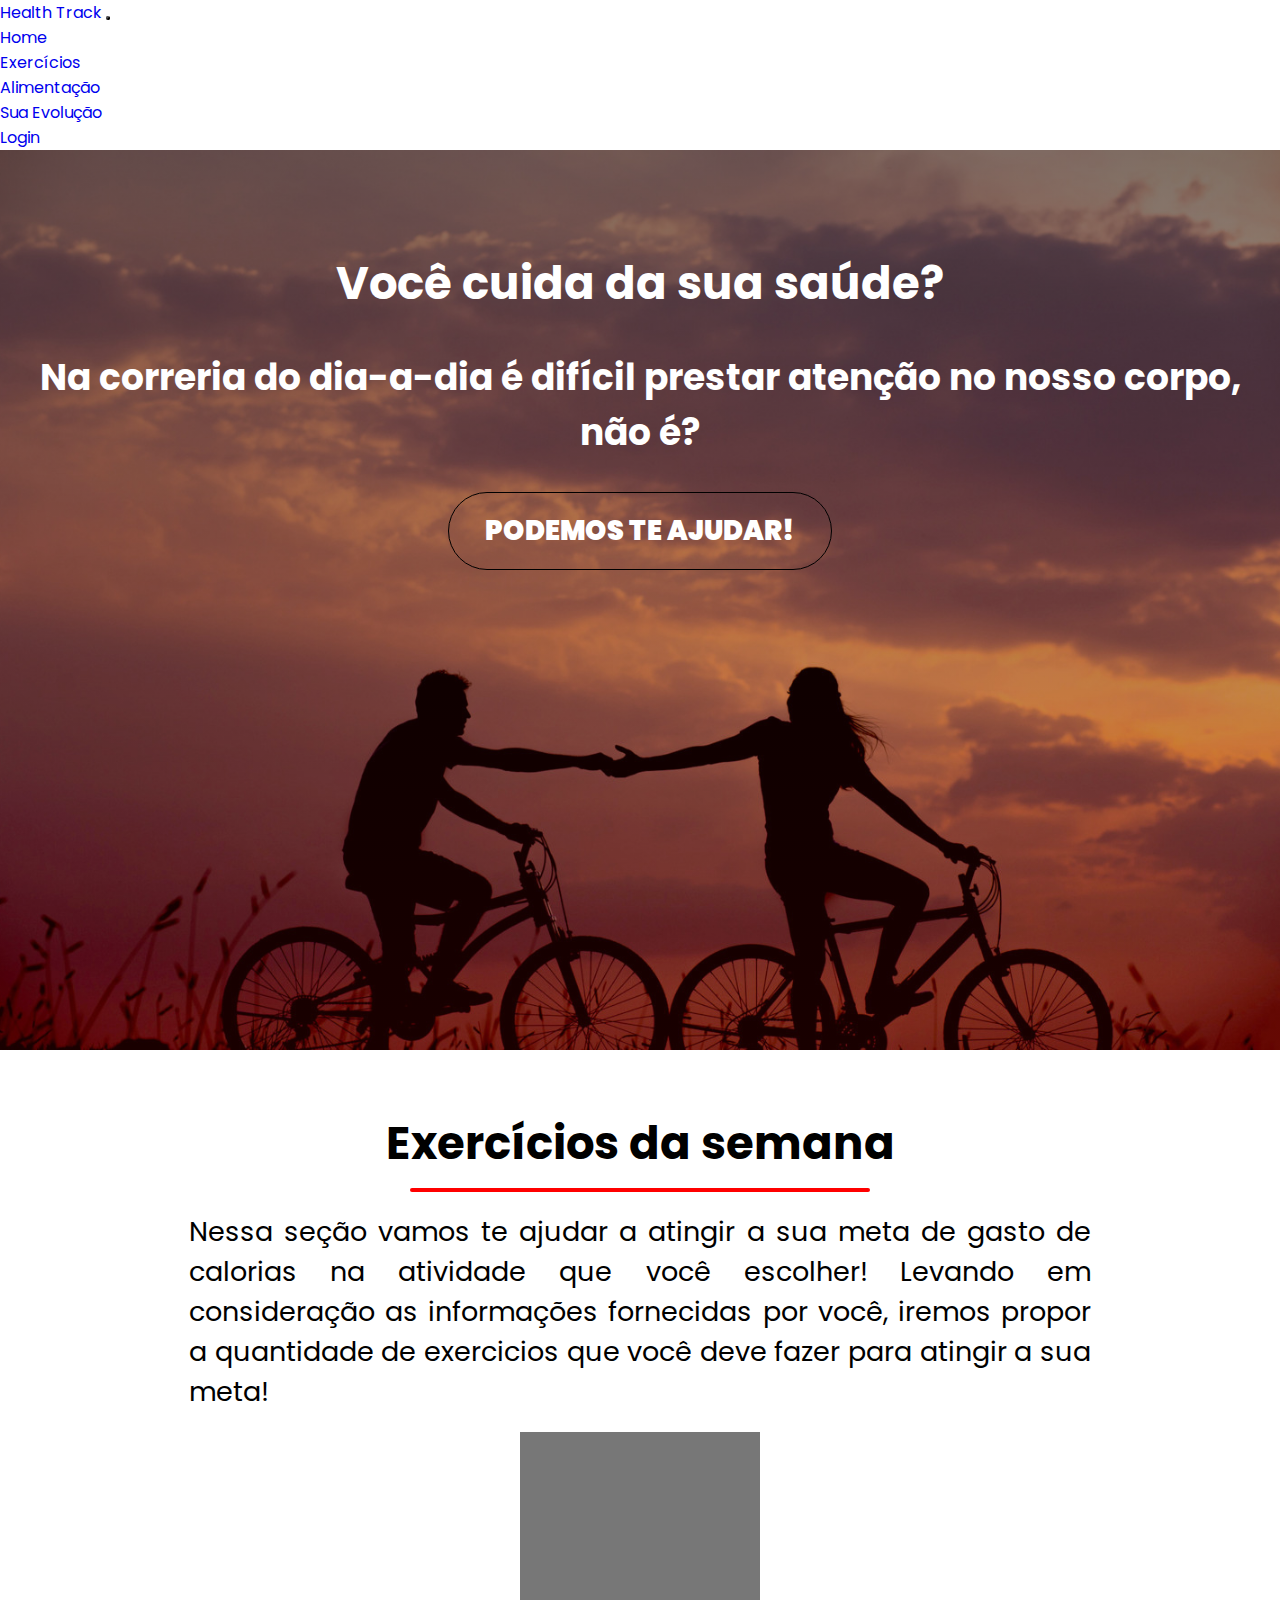
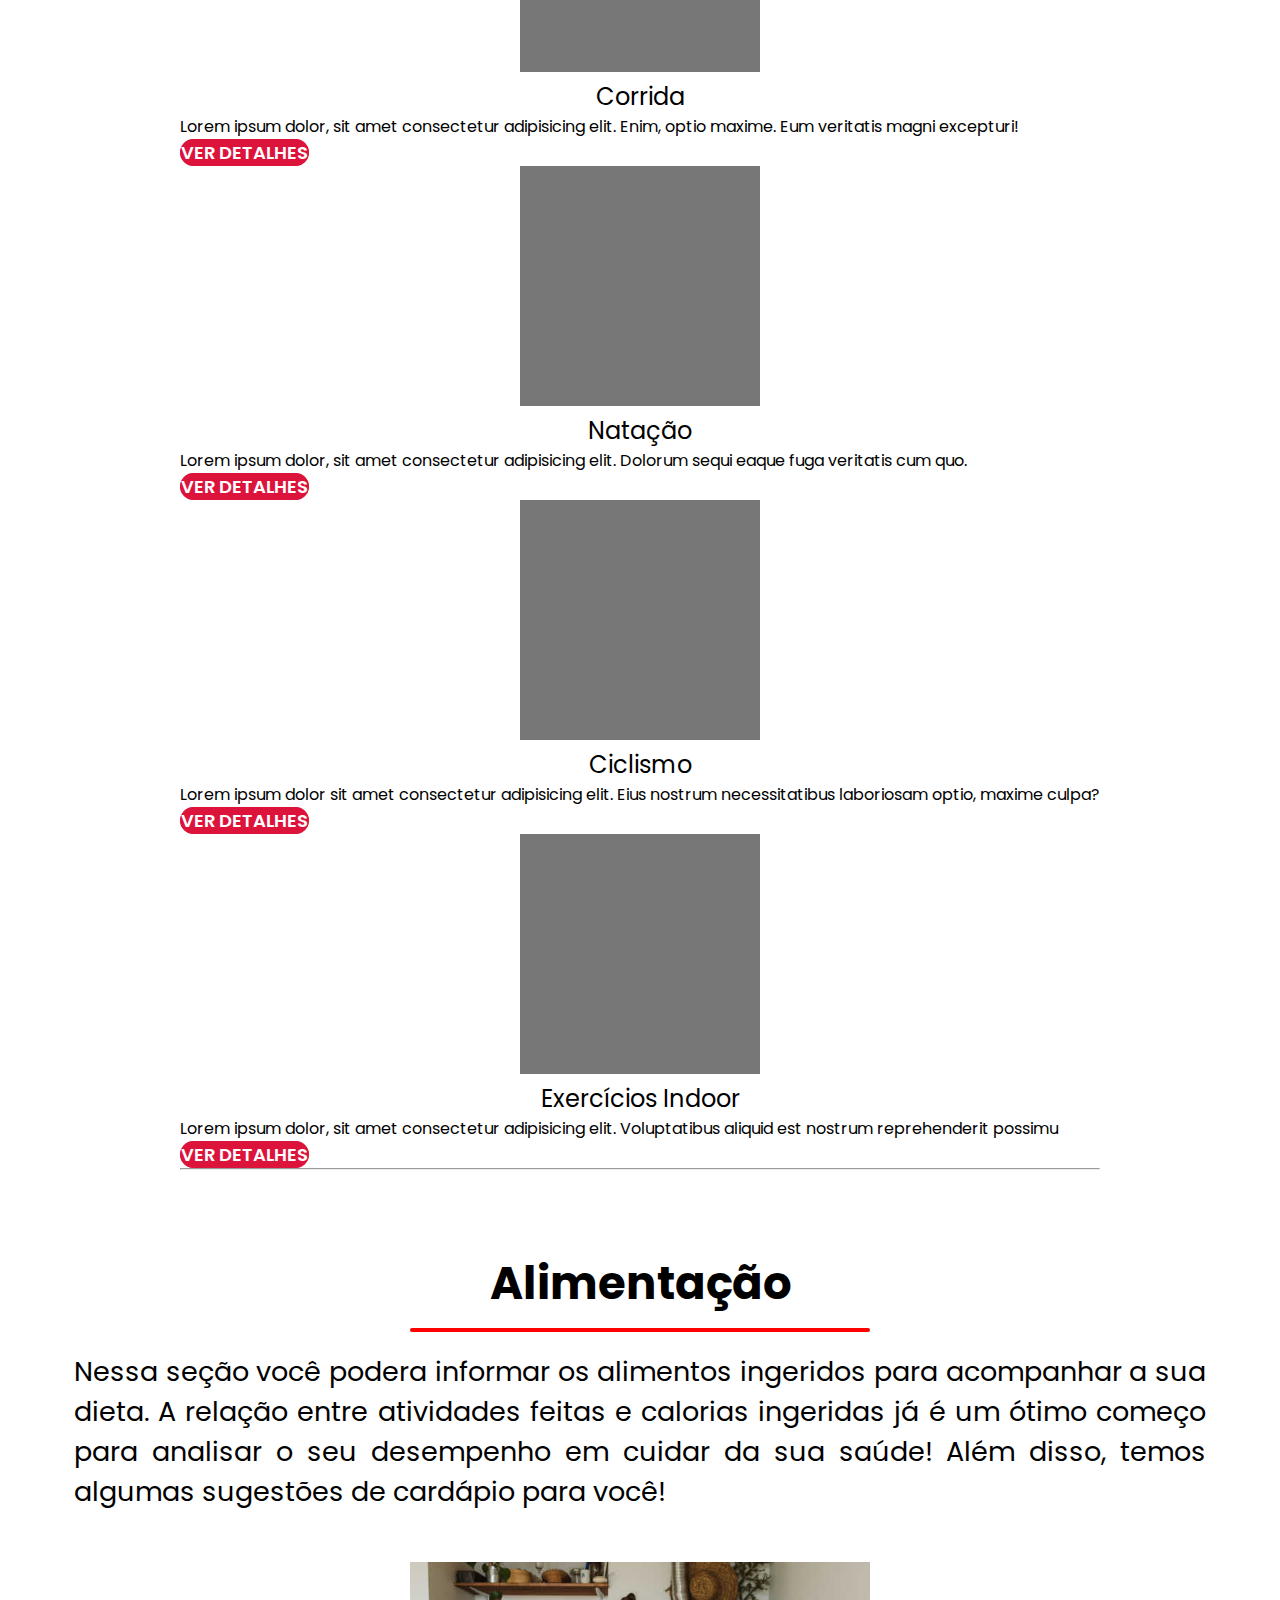
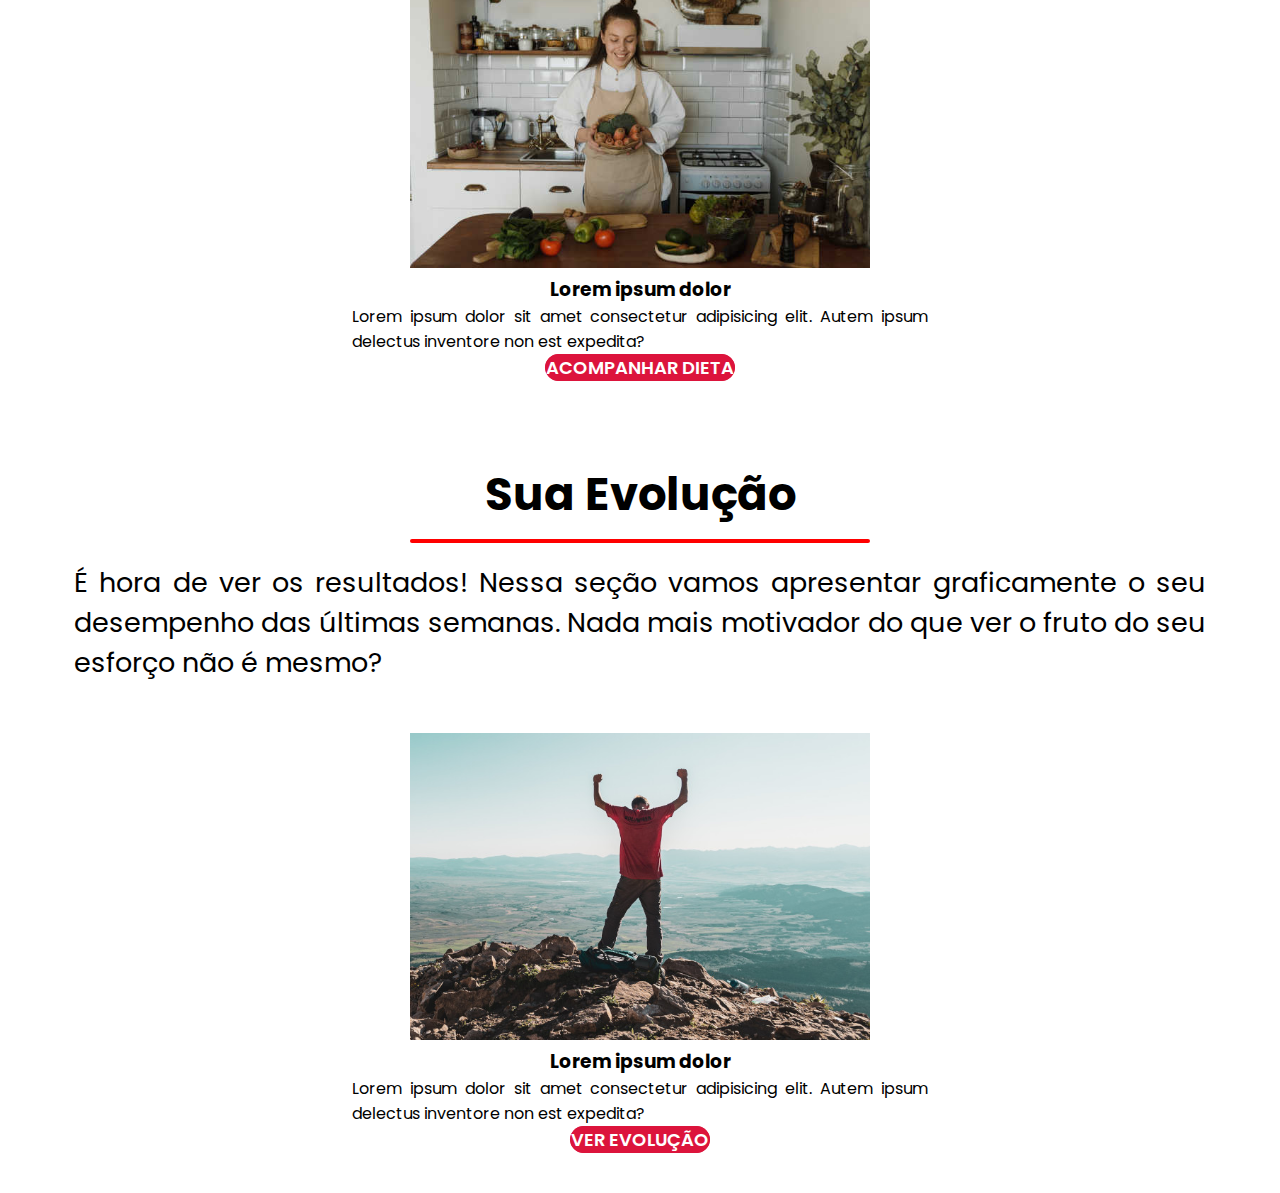
==== commit 00525af2: "Add files via upload" ====
--- a/Health Track/index.html
+++ b/Health Track/index.html
@@ -13,12 +13,9 @@
     <script src="https://cdn.jsdelivr.net/npm/@popperjs/core@2.10.2/dist/umd/popper.min.js"
         integrity="sha384-7+zCNj/IqJ95wo16oMtfsKbZ9ccEh31eOz1HGyDuCQ6wgnyJNSYdrPa03rtR1zdB"
         crossorigin="anonymous"></script>
-    <script src="https://cdn.jsdelivr.net/npm/bootstrap@5.1.3/dist/js/bootstrap.min.js"
-        integrity="sha384-QJHtvGhmr9XOIpI6YVutG+2QOK9T+ZnN4kzFN1RtK3zEFEIsxhlmWl5/YESvpZ13"
-        crossorigin="anonymous"></script>
 
     <!-- link do meu CSS -->
-    <link rel="stylesheet" href="../assets/CSS/style.css">
+    <link rel="stylesheet" href="../Health Track/assets/CSS/style.css">
 
     <title>Health Track</title>
 
@@ -136,8 +133,6 @@
             </div><!-- /.row -->
 
 
-            <!-- START THE FEATURETTES -->
-
             <hr class="featurette-divider">
         </div>
     </section>
@@ -156,7 +151,8 @@
 
         <div class="alimentacao-item">
             <div class="alimentacao-img">
-                <img src="../assets/Images/dieta saudavel-reduzida.jpg" alt="dieta_saudavel" class="img-fluid">
+                <img src="../Health Track/assets/Images/dieta saudavel-reduzida.jpg" alt="dieta_saudavel"
+                    class="img-fluid">
                 <h3>Lorem ipsum dolor</h3>
                 <p>Lorem ipsum dolor sit amet consectetur adipisicing elit. Autem ipsum delectus inventore non est
                     expedita?
@@ -175,7 +171,7 @@
             desempenho das últimas semanas. Nada mais motivador do que ver o fruto do seu esforço não é mesmo?</p>
         <div class="evolucao-item">
             <div class="evolucao-img">
-                <img src="../assets/Images/conquista-reduzida.jpg" alt="dieta_saudavel" class="img-fluid">
+                <img src="../Health Track/assets/Images/conquista-reduzida.jpg" alt="dieta_saudavel" class="img-fluid">
                 <h3>Lorem ipsum dolor</h3>
                 <p>Lorem ipsum dolor sit amet consectetur adipisicing elit. Autem ipsum delectus inventore non est
                     expedita?
--- a/Health Track/assets/CSS/style.css
+++ b/Health Track/assets/CSS/style.css
@@ -0,0 +1,609 @@
+/* Chamada do Google Fonts */
+@import url('https://fonts.googleapis.com/css2?family=Poppins:ital,wght@1,300&display=swap');
+
+/* reset CSS mini */
+*{
+    margin: 0;
+    padding: 0;
+    box-sizing: border-box;
+}
+
+html{
+    font-size: 16px;
+}
+
+body{
+    font-family: 'Poppins', sans-serif;
+}
+
+a{
+    text-decoration: none;
+}
+
+p{
+    text-align: justify;
+}
+
+/************* header link ***************/
+.header-link{
+    color: #fff;
+}
+/************* fim header link ***************/
+
+ul,ol{
+    list-style: none;
+}
+
+/************* header ***************/
+
+.header-top{
+    width: 100%;
+    height: 80px;
+    padding: 5px 20px;
+    color: #fff;
+    display: flex;
+    justify-content: space-between;
+    align-items: center;
+    position: fixed;
+    top: 0;
+    left: 0;
+}
+
+.header-top-title{
+    font-size: 2.0rem;
+    font-weight: 900;
+}
+
+.header-nav ul{
+    display: flex;
+}
+
+.header-nav li{
+    margin: 0 10px;
+}
+
+.header-nav a{
+    font-size: 0.8rem;
+    font-weight: 800;
+    transition: 0.5s;
+}
+
+.header-nav a:hover{
+    font-size: 1.2rem;
+    color:azure;
+}
+
+.active-scroll{
+    background-color: rgba(92, 1, 1, 0.911);
+}
+
+.active-scroll-b{
+    background-color: rgba(39, 143, 204, 0.911);;
+}
+
+/************* fim header ***************/
+
+/************* hero ***************/
+.hero{
+    width: 100%;
+    height: 100vh;
+    padding: 100px 10px;
+    background-image: linear-gradient(rgba(0,0,0,0.5),rgba(168, 0, 0, 0.15)),
+    url(../Images/capa2-reduzido.jpg);
+    background-repeat: no-repeat;
+    background-size: cover;
+    background-position: 50%;
+    display: flex;
+    flex-direction: column;
+    align-items: center;
+    justify-content: top;
+    color: #fff;
+    text-align: center;
+    margin-bottom: 1rem;
+}
+
+.hero-title{
+    margin-bottom: 2rem;
+    font-size: 5vmin;
+    font-weight: 700; 
+}
+
+.hero-text{
+    margin-bottom: 2rem;
+    font-size: 4vmin;
+    font-weight: 700;
+    
+}
+
+.hero-link{
+    border: 1px solid #000;
+    padding: 2vmin 4vmin;
+    background-color: transparent;
+    border-radius: 70px;
+    font-size: 3vmin;
+    font-weight: 900;
+    text-transform: uppercase;
+    transition: .7s;
+    color: #fff;
+}
+.hero-link:hover {
+    background-color: rgb(165, 165, 165);
+    color: navy;
+}
+/************* fim hero ***************/
+
+.btn{
+    border: 1px solid #dc143c;
+    margin-bottom: 0.5rem;
+    padding: 1.5rem, 5rem;
+    background-color: #dc143c;
+    border-radius: 70px;
+    font-size: 2.0vmin;
+    font-weight: 600;
+    text-transform: uppercase;
+    transition: .5s;
+    color: #fff;
+}
+
+.line{
+    width: 40%;
+    height: 4px;
+    background-color: red;
+    border-radius: 10px;
+    margin-bottom: 10px;    
+}
+
+/************* exercicios ***************/
+/* Center align the text within the three columns below the carousel */
+.marketing .col-lg-4 {
+  margin-bottom: 1.5rem;
+  text-align: center;
+}
+.marketing h2 {
+  font-weight: 400;
+}
+/* rtl:begin:ignore */
+.marketing .col-lg-4 p {
+  margin-right: .75rem;
+  margin-left: .75rem;
+}
+
+.exercicios{
+    width: 90%;
+    min-height: 100vh;
+    margin: 20px auto;
+    background-color: #fff;
+    padding: 40px 0 20px;
+    display: flex;
+    flex-direction: column;
+    align-items: center;
+    justify-content: space-between;
+    text-align: center;
+}
+
+.exercicios-title{
+    width: 80%;    
+    margin-bottom: 10px;
+    font-size: 5vmin;
+    text-align: center;
+}
+
+.exercicios-text{
+    width: 80%;
+    margin-bottom: 10px;
+    padding: 10px;
+    font-size: 3vmin;
+    text-align: justify;
+    justify-content: space-between;
+}
+.exercicios-list{
+    width: 90%;
+    display: flex;
+    align-items: center;
+    justify-content: center;
+    align-content: center;
+}
+
+.exercicios-list-item{
+    margin-top: 30px;
+    width: 50%;
+}
+
+.exercicios-list-item h3{
+    font-size: 3vmin;
+    margin: 20px 0;
+}
+
+.exercicios-list-item p{
+    font-size: 2.5vmin;
+    margin: 20px 10px;
+}
+
+.exercicios-list img{
+    width: 80%;
+    margin-top: 30px;
+}
+
+/************* fim exercicios ***************/
+
+/************* alimentação ***************/
+.alimentacao{
+    width: 90%;
+    min-height: 80vh;
+    margin: 20px auto;
+    background-color: #fff;
+    padding: 40px 0 20px;
+    display: flex;
+    flex-direction: column;
+    align-items: center;
+    justify-content: space-between;
+    text-align: center;
+        
+}
+
+.alimentacao-title{
+    margin-bottom: 10px;
+    font-size: 5vmin;
+    text-align: center;
+}
+
+.alimentacao-text{
+    margin-bottom: 10px;
+    padding: 10px;
+    font-size: 3vmin;
+    text-align: justify;
+    justify-content: space-between;
+}
+
+.alimentacao-item{
+    width: 50%;
+    display: flex;
+    align-items: center;
+    justify-content: center;
+}
+
+.alimentacao-img img{
+    width: 80%;
+    margin-top: 30px;
+}
+
+/************* fim alimentação ***************/
+
+/************* sua evolução ***************/
+.evolucao{
+    width: 90%;
+    min-height: 80vh;
+    margin: 20px auto;
+    background-color: #fff;
+    padding: 40px 0 20px;
+    display: flex;
+    flex-direction: column;
+    align-items: center;
+    justify-content: space-between;
+    text-align: center;
+        
+}
+
+.evolucao-title{
+    margin-bottom: 10px;
+    font-size: 5vmin;
+    text-align: center;
+}
+
+.evolucao-text{
+    margin-bottom: 10px;
+    padding: 10px;
+    font-size: 3vmin;
+    text-align: justify;
+    justify-content: space-between;
+}
+
+.evolucao-item{
+    width: 50%;
+    display: flex;
+    align-items: center;
+    justify-content: center;
+}
+
+.evolucao-img img{
+    width: 80%;
+    margin-top: 30px;
+}
+
+/************* fim sua evolução ***************/
+/************* fim da página inicial ***************/
+
+/************************************** outras paginas **************************************/
+.header-top-b{
+    width: 100%;
+    height: 80px;
+    padding: 5px 20px;
+    color: #fff;
+    font-weight: 900;
+    display: flex;
+    justify-content: space-between;
+    align-items: center;
+    position: fixed;
+    top: 0;
+    left: 0;
+}
+
+.header-title-b{
+    color:#000;
+    font-size: 2.0rem;
+    font-weight: 900;
+}
+
+.login-bg{
+    padding: 0;
+    margin: 0;
+    height: 100vh;
+    width: 100%;
+    position: relative;
+    background-image: url(../Images/capa-reduzida.jpg);
+    background-image: cover;
+    background-position: 50%;
+    background-repeat: no-repeat;
+}
+
+.login-bg body::before{
+    content:'';
+    background-color: rgb(0,0,0,.5);
+    width: 100%;
+    height: 100%;
+    position: absolute;
+    top: 0;
+    bottom: 0;
+    left: 0;
+    right: 0;
+}
+
+.header-login{
+    padding: 20px 50px;
+    position: relative;
+    z-index: 10;
+}
+
+.login-body {
+    padding: 40px;
+    z-index: 90;
+    position: relative;
+    max-width: 450px;
+    height: 475px;
+    margin-left: 50%;
+    background-color: rgb(0,0,0,.75);
+    border-radius: 10px;
+    box-sizing: border-box;
+    transform: translateX(-50%)
+}
+
+.login-body h2{
+    font-size: 2.5rem;
+    color: #fff;
+    font-weight: 700;
+    margin-top: 0;
+}
+
+.login-body input{
+    height: 50px;
+    width: 100%;
+    color:#fff;
+    background-color: rgb(90, 90, 90);
+    border: none;
+    border-radius: 5px;
+    padding-left: 15px;
+    box-sizing: border-box;
+    outline: none;
+}
+
+.login-body input:hover{
+    background-color: rgb(194, 194, 194);
+}
+
+.input-box{
+    margin-bottom: 25px;
+}
+
+.input-box label{
+    color:#fff;
+    font-size: 1.25rem;
+}
+
+.login-body button{
+    height: 50px;
+    width: 100%;
+    color: #fff;
+    background-color: #950202;
+    border-radius: 3px;
+    font-weight: 700;
+    font-size: 1.5rem;
+    border: none;
+    margin-bottom: 10px;
+}
+
+.cadastro-link{
+    margin-top: 20px;
+    border: none;
+    width: 100%;
+    padding: 1vmin 2vmin;
+    background-color: #950202;
+    border-radius: 20px;
+    transition: .5s;
+    font-size: 1.5;
+}
+
+/************* Inicio Cadastro *************/
+.cad-hero{
+    width: 100%;
+    height: 100%;
+    padding: 100px 10px;
+    color: #000;
+    text-align: start;
+}
+
+.cad-bg{
+    background-color: #22D3EE;    
+}
+
+input, button{
+    border-radius: 10px;
+}
+
+.campo{
+    margin-bottom: 1rem;
+    color:#353535c4;
+    display: block;
+}
+
+fieldset.grupo .campo{
+    float: left;
+    margin-right: 10px;
+}
+
+.campo input[type="text"], .campo input[type="email"], .campo input[type="password"], .campo input[type="number"], .campo input[type="date"]{
+    padding: 0.2rem;
+    border: 1px solid #000;
+    box-shadow: 2px 2px 2px rgb(165, 165, 165, rgba(0, 0, 0, 0.2));
+    display: block;
+    margin-bottom: 1rem;
+}
+
+.campo input:focus{
+    background-color: #e4f8acf3;
+}
+
+
+.grupo:before, .grupo:after {
+    display: table;
+}
+
+.grupo:after{
+    clear:both;
+}
+
+/************************************** paginas pós login **************************************/
+/*aar = area de acesso restrito*/
+
+/************************* evolucao *************************/
+
+.evo-bg{
+    padding: 0px;
+    margin: 0;
+    height: 100vh;
+    width: 100%;
+    position: relative;
+    background-color: #22D3EE;
+
+}
+.space{
+    height: 80px;
+    top: 0;
+    left: 0;
+}
+
+.header-aar{
+    width: 100%;
+    height: 80px;
+    padding: 5px 20px;
+    color: #000;
+    display: flex;
+    justify-content: space-between;
+    align-items: center;
+    position: fixed;
+    top: 0;
+    left: 0;
+}
+
+.header-title-aar{
+    font-size: 2.0rem;
+    font-weight: 900;
+}
+
+.header-nav-aar ul{
+    display: flex;
+}
+
+.header-nav-aar li{
+    margin: 0 10px;
+}
+
+.header-nav-aar a{
+    font-size: 0.8rem;
+    font-weight: 800;
+    transition: 0.5s;
+}
+
+.header-nav-aar a:hover{
+    font-size: 1.2rem;
+    color: #000;
+}
+
+.header-link-aar{
+    color: #000;
+}
+
+.section-aar{
+    width: 70%;
+    margin: 20px;
+    padding: 40px 0 20px;
+    display: flex;
+    flex-direction: column;
+    align-items: center;
+    justify-content: center;
+    text-align: center;
+        
+}
+
+.title-aar{
+    margin-bottom: 10px;
+    font-size: 1.5rem;
+    font-weight: 700;
+    text-align: center;
+}
+
+.table-evo{
+    background-color: rgb(168, 168, 168);
+    align-items: center;
+    justify-content: center;
+}
+
+.table-celula{
+    padding: 5px;
+    border: 1px solid #000;
+    border-collapse: collapse;
+    text-align: center;
+}
+
+.btn-excluir{
+    background-color: #b30000a2;
+    font-weight: 900;
+    color:#000000;
+}
+
+.form-signin {
+  width: 100%;
+  max-width: 330px;
+  padding: 15px;
+  margin: auto;
+}
+
+.form-signin .checkbox {
+  font-weight: 400;
+}
+
+.form-signin .form-floating:focus-within {
+  z-index: 2;
+}
+
+.form-signin input[type="email"] {
+  margin-bottom: -1px;
+  border-bottom-right-radius: 0;
+  border-bottom-left-radius: 0;
+}
+
+.form-signin input[type="password"] {
+  margin-bottom: 10px;
+  border-top-left-radius: 0;
+  border-top-right-radius: 0;
+}
+
